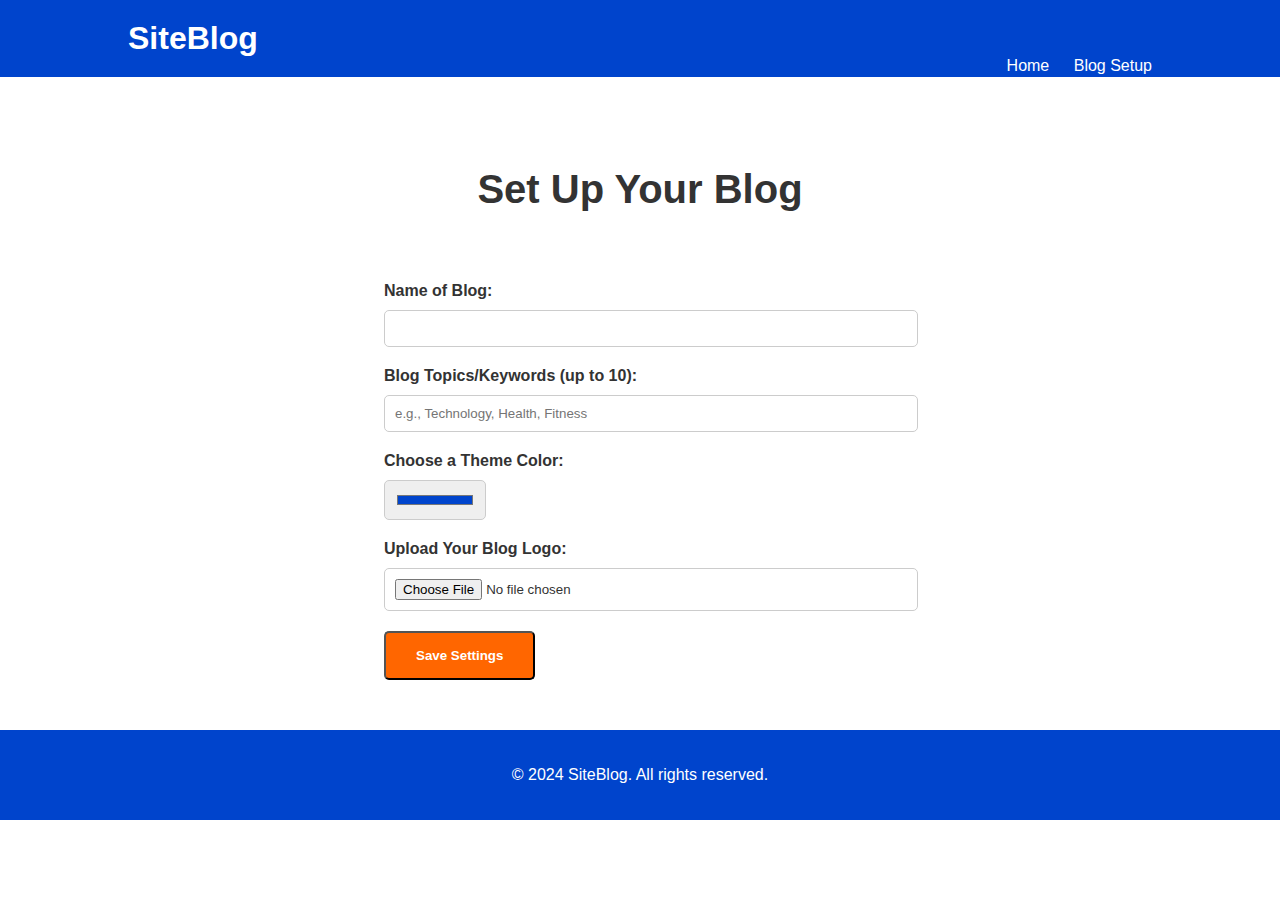
==== setup.html @ 9d42d8e9 "blog setup page complete" ====
<!DOCTYPE html>
<html lang="en">
  <head>
    <meta charset="UTF-8" />
    <meta name="viewport" content="width=device-width, initial-scale=1.0" />
    <title>Blog Setup - SiteBlog</title>
    <link rel="stylesheet" href="styles.css" />
  </head>
  <body>
    <header>
      <div class="container">
        <h1>SiteBlog</h1>
        <nav>
          <ul>
            <li><a href="index.html">Home</a></li>

            <li><a href="setup.html">Blog Setup</a></li>
          </ul>
        </nav>
      </div>
    </header>

    <section id="blog-setup" class="blog-setup">
      <div class="container">
        <h3>Set Up Your Blog</h3>
        <form>
          <label for="blog name">Name of Blog:</label>
          <input type="text" name="blog-name" id="blog-name" required />
          <label for="blog topics">Blog Topics/Keywords (up to 10):</label>
          <input
            type="text"
            name="blog-topics"
            id="blog-topics"
            placeholder="e.g., Technology, Health, Fitness"
            required
          />
          <label for="blog-theme">Choose a Theme Color:</label>
          <input
            type="color"
            name="blog-theme"
            id="blog-theme"
            value="#0044cc"
          />
          <label for="blog-logo">Upload Your Blog Logo:</label>
          <input type="file" name="blog-logo" id="blog-logo" accept="image/*" />

          <button type="submit" class="cta-button">Save Settings</button>
        </form>
      </div>
    </section>
    <footer>
      <div class="container">
        <p>&copy; 2024 SiteBlog. All rights reserved.</p>
      </div>
    </footer>
  </body>
</html>
---- styles.css ----
body {
  font-family: Arial, Helvetica, sans-serif;
  margin: 0;
  padding: 0;
  color: #333;
}
.container {
  width: 80%;
  margin: 0 auto;
}
header {
  background-color: #0044cc;
  padding: 20px 0;
}
header h1 {
  color: #fff;
  display: inline-block;
  margin: 0;
}
header nav ul {
  list-style: none;
  float: right;
  margin: 0;
  padding: 0;
}
header nav ul li {
  display: inline;
  margin-left: 20px;
}
header nav ul li a {
  color: #fff;
  text-decoration: none;
}
.hero {
  background: url("hero.jpeg") no-repeat center center;
  background-size: cover;
  color: #fff;
  text-align: center;
  padding: 100px 0;
}
.hero h2 {
  font-size: 3em;
  margin: 0;
}
.hero p {
  font-size: 1.5em;
  margin: 20px 0;
}
.cta-button {
  display: inline-block;
  padding: 15px 30px;
  background-color: #ff6600;
  color: #fff;
  text-decoration: none;
  font-weight: bold;
  border-radius: 5px;
  transition: background-color 0.3s;
}
.cta-button:hover {
  background-color: #e65c00;
}
.features,
.pricing,
.signup, .blog-setup h3/* Blog set-up page */ {
  padding: 50px 0;
  text-align: center;
}
.features h3,
.pricing h3,
.signup h3, .blog-setup h3/* Blog set-up page */ {
  font-size: 2.5em;
  margin-bottom: 20px;
}
.feature-list {
  display: flex;
  justify-content: space-around;
}
.feature-item {
  width: 30%;
  padding: 10px;
  background-color: #f2f2f2;
  border-radius: 5px;
}
.pricing-table {
  display: flex;
  justify-content: space-around;
}
.pricing-plan {
  width: 30%;
  padding: 10px;
  background-color: #f2f2f2;
  border-radius: 5px;
}
.pricing-plan ul {
  list-style: none;
  padding: 0;
}
.pricing-plan ul li {
  margin-bottom: 10px;
}

.signup form,
.blog-setup form /* Blog set-up page */ {
  width: 50%;
  margin: 0 auto;
  text-align: left;
}

.signup form label,
.blog-setup form label /* Blog set-up page */ {
  display: block;
  margin-bottom: 10px;
  font-weight: bold;
}

.signup form input,
.signup form select,
.blog-setup form input /* Blog set-up page */ {
  width: 100%;
  padding: 10px;
  margin-bottom: 20px;
  border-radius: 5px;
  border: 1px solid #ccc;
}
/* Blog set-up page */
#blog-theme {
  width: 20%;
  height: 40px;
}
footer {
  background-color: #0044cc;
  color: #fff;
  text-align: center;
  padding: 20px 0;
  margin-top: 50px;
}
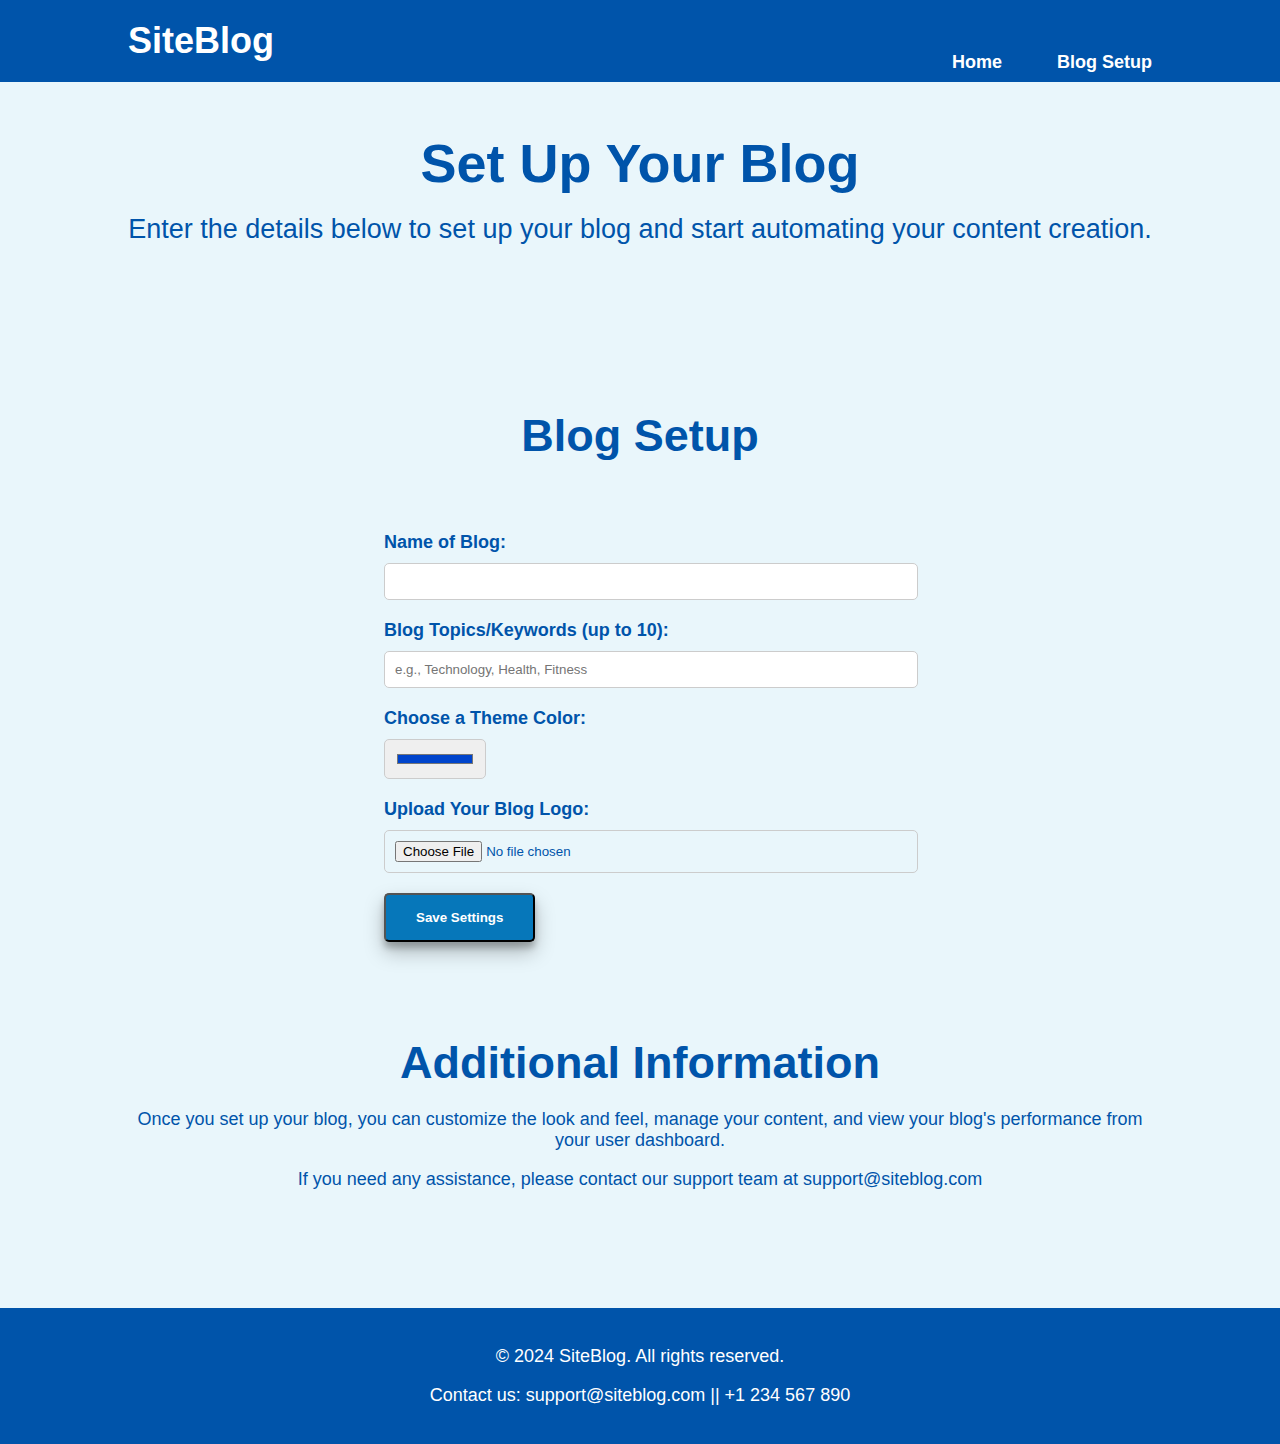
==== commit 29993fdd: "ok" ====
--- a/setup.html
+++ b/setup.html
@@ -12,20 +12,35 @@
         <h1>SiteBlog</h1>
         <nav>
           <ul>
-            <li><a href="index.html">Home</a></li>
+            <li>
+              <a href="index.html"><b>Home</b></a>
+            </li>
 
-            <li><a href="setup.html">Blog Setup</a></li>
+            <li>
+              <a href="setup.html"><b>Blog Setup</b></a>
+            </li>
           </ul>
         </nav>
       </div>
     </header>
+    <section class="hero">
+      <div class="container">
+        <h2>Set Up Your Blog</h2>
+        <p>
+          Enter the details below to set up your blog and start automating your
+          content creation.
+        </p>
+      </div>
+    </section>
+
+    <!-- Blog Setup Form -->
 
     <section id="blog-setup" class="blog-setup">
       <div class="container">
-        <h3>Set Up Your Blog</h3>
+        <h3>Blog Setup</h3>
         <form>
           <label for="blog name">Name of Blog:</label>
-          <input type="text" name="blog-name" id="blog-name" required />
+          <input type="text" name="blog name" id="blog name" required />
           <label for="blog topics">Blog Topics/Keywords (up to 10):</label>
           <input
             type="text"
@@ -48,9 +63,25 @@
         </form>
       </div>
     </section>
+    <!-- Additional Information -->
+    <section class="additional-info">
+      <div class="container">
+        <h3>Additional Information</h3>
+        <p>
+          Once you set up your blog, you can customize the look and feel, manage
+          your content, and view your blog's performance from your user
+          dashboard.
+        </p>
+        <p>
+          If you need any assistance, please contact our support team at
+          support@siteblog.com
+        </p>
+      </div>
+    </section>
     <footer>
       <div class="container">
         <p>&copy; 2024 SiteBlog. All rights reserved.</p>
+        <p>Contact us: support@siteblog.com || +1 234 567 890</p>
       </div>
     </footer>
   </body>
--- a/styles.css
+++ b/styles.css
@@ -2,14 +2,16 @@
   font-family: Arial, Helvetica, sans-serif;
   margin: 0;
   padding: 0;
-  color: #333;
+  color: #0054aa;
+  background-color: #e9f6fb;
+  font-size: large;
 }
 .container {
   width: 80%;
   margin: 0 auto;
 }
 header {
-  background-color: #0044cc;
+  background-color: #0054aa;
   padding: 20px 0;
 }
 header h1 {
@@ -20,23 +22,40 @@
 header nav ul {
   list-style: none;
   float: right;
-  margin: 0;
   padding: 0;
+  margin: -10px 0 0 0;
 }
 header nav ul li {
   display: inline;
-  margin-left: 20px;
+  margin-left: 50px;
 }
 header nav ul li a {
   color: #fff;
   text-decoration: none;
 }
+header nav ul li a:hover {
+  color: #e8f1f8;
+}
+#header {
+  position: relative;
+  padding: 100px 0;
+}
+#header::before {
+  content: "";
+  background: url("designer.png") no-repeat center center;
+  opacity: 0.2;
+  z-index: -1;
+  position: absolute;
+  top: 0;
+  left: 0;
+  right: 0;
+  bottom: 0;
+}
+
 .hero {
-  background: url("hero.jpeg") no-repeat center center;
-  background-size: cover;
-  color: #fff;
+  color: #0054aa;
   text-align: center;
-  padding: 100px 0;
+  padding: 50px 0;
 }
 .hero h2 {
   font-size: 3em;
@@ -49,7 +68,8 @@
 .cta-button {
   display: inline-block;
   padding: 15px 30px;
-  background-color: #ff6600;
+  background-color: #0677ba;
+  box-shadow: 0 10px 20px rgba(0, 0, 0, 0.25), 0 6px 6px rgba(0, 0, 0, 0.22);
   color: #fff;
   text-decoration: none;
   font-weight: bold;
@@ -57,17 +77,27 @@
   transition: background-color 0.3s;
 }
 .cta-button:hover {
-  background-color: #e65c00;
+  background-color: #0094d4;
 }
 .features,
 .pricing,
-.signup, .blog-setup h3/* Blog set-up page */ {
+.signup, 
+.benefits,
+.testimonials,
+.faqs,
+.additional-info,
+.blog-setup h3/* Blog set-up page */ {
   padding: 50px 0;
   text-align: center;
 }
 .features h3,
 .pricing h3,
-.signup h3, .blog-setup h3/* Blog set-up page */ {
+.signup h3,
+.benefits h3,
+.testimonials h3, 
+.faqs h3,
+.additional-info h3,
+.blog-setup h3/* Blog set-up page */ {
   font-size: 2.5em;
   margin-bottom: 20px;
 }
@@ -78,7 +108,8 @@
 .feature-item {
   width: 30%;
   padding: 10px;
-  background-color: #f2f2f2;
+  background-color: #6fccea;
+  box-shadow: 0 10px 20px rgba(0, 0, 0, 0.25), 0 6px 6px rgba(0, 0, 0, 0.22);
   border-radius: 5px;
 }
 .pricing-table {
@@ -88,7 +119,8 @@
 .pricing-plan {
   width: 30%;
   padding: 10px;
-  background-color: #f2f2f2;
+  background-color: #6fccea;
+  box-shadow: 0 10px 20px rgba(0, 0, 0, 0.25), 0 6px 6px rgba(0, 0, 0, 0.22);
   border-radius: 5px;
 }
 .pricing-plan ul {
@@ -128,7 +160,7 @@
   height: 40px;
 }
 footer {
-  background-color: #0044cc;
+  background-color: #0054aa;
   color: #fff;
   text-align: center;
   padding: 20px 0;
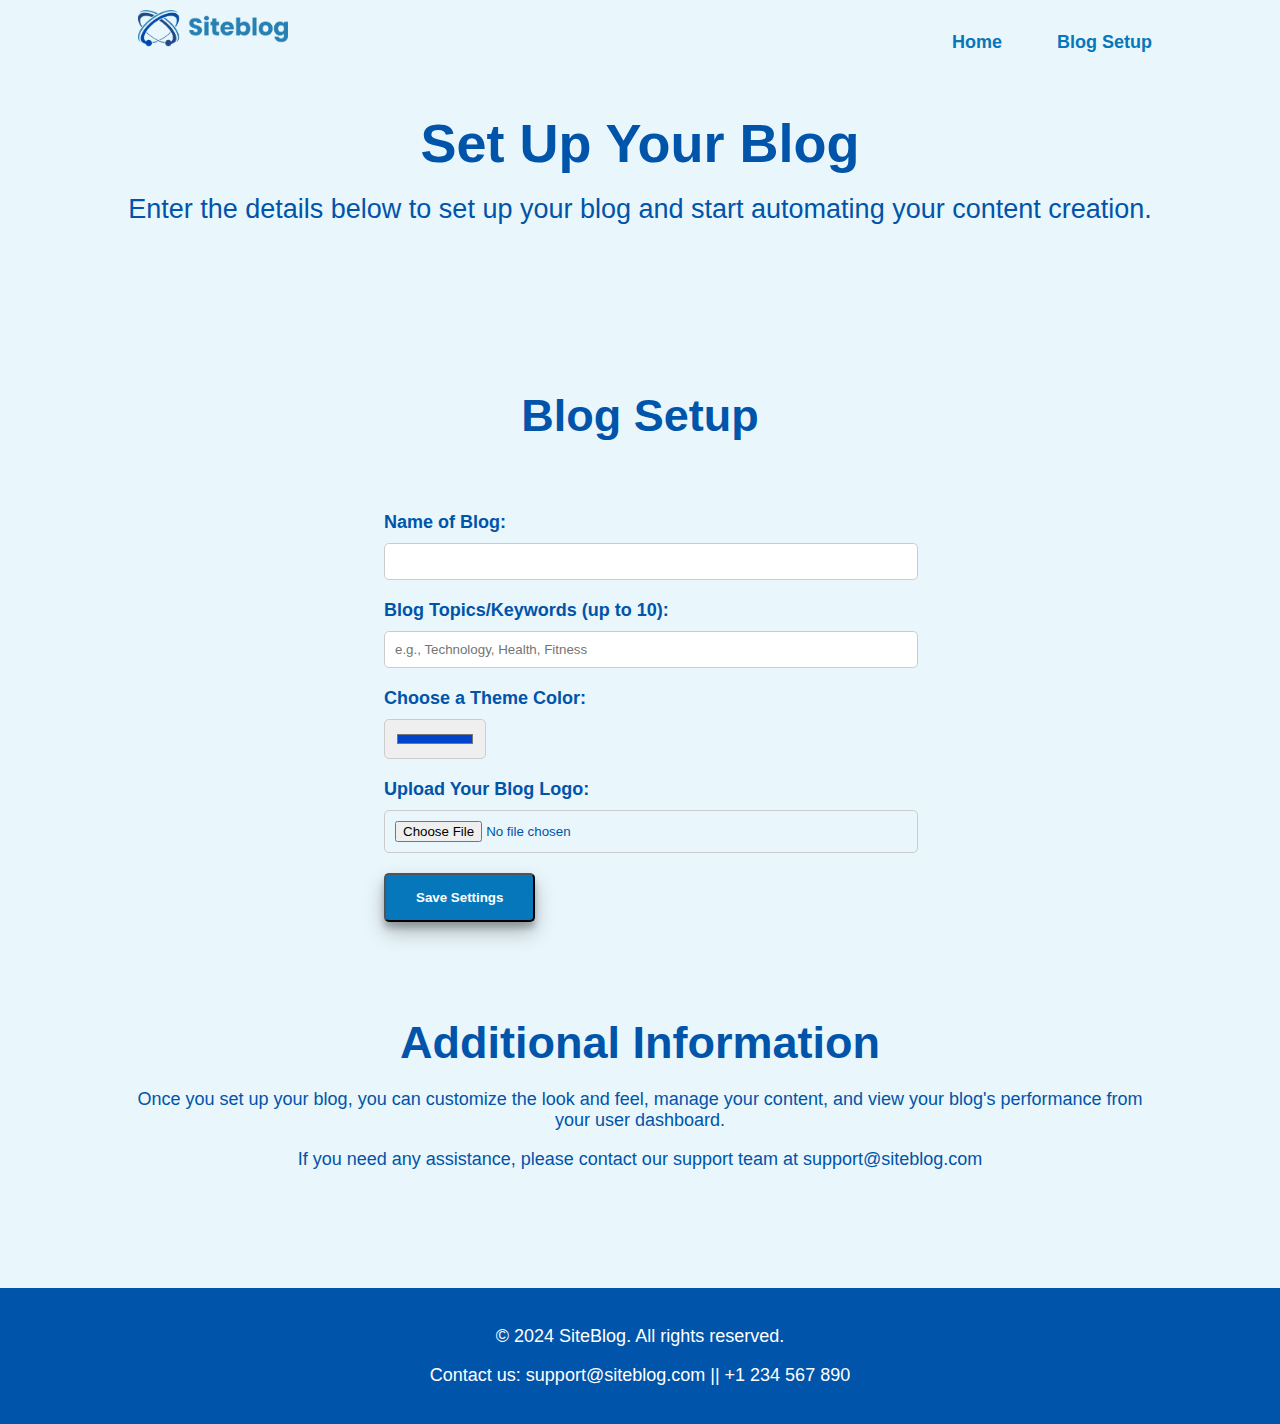
==== commit 9505a9ab: "update" ====
--- a/setup.html
+++ b/setup.html
@@ -9,7 +9,8 @@
   <body>
     <header>
       <div class="container">
-        <h1>SiteBlog</h1>
+        <!-- <h1>SiteBlog</h1> -->
+        <img src="logo.png" alt="" />
         <nav>
           <ul>
             <li>
--- a/styles.css
+++ b/styles.css
@@ -5,38 +5,48 @@
   color: #0054aa;
   background-color: #e9f6fb;
   font-size: large;
+  background-image: url(bkgd.png) no-repeat center center;
+  background-size: cover;
 }
 .container {
   width: 80%;
   margin: 0 auto;
 }
-header {
-  background-color: #0054aa;
-  padding: 20px 0;
+.header-container {
+  width: 85%;
+  margin: 0 auto;
 }
-header h1 {
-  color: #fff;
+
+.headerline {
+  background-color: #0677ba;
+  width: 85%;
+  margin: 0 auto;
+  padding: 3px 0;
+}
+header img {
+  width: 150px;
   display: inline-block;
   margin: 0;
+  padding: 10px;
 }
 header nav ul {
   list-style: none;
   float: right;
   padding: 0;
-  margin: -10px 0 0 0;
+  margin: -30px 0 0 0;
 }
 header nav ul li {
   display: inline;
   margin-left: 50px;
 }
 header nav ul li a {
-  color: #fff;
+  color: #0677ba;
   text-decoration: none;
 }
 header nav ul li a:hover {
   color: #e8f1f8;
 }
-#header {
+/* #header {
   position: relative;
   padding: 100px 0;
 }
@@ -50,7 +60,7 @@
   left: 0;
   right: 0;
   bottom: 0;
-}
+} */
 
 .hero {
   color: #0054aa;
@@ -64,6 +74,21 @@
 .hero p {
   font-size: 1.5em;
   margin: 20px 0;
+}
+.hero-item img {
+  width: 500px;
+}
+.hero-list {
+  display: flex;
+  justify-content: space-around;
+  align-items: center;
+}
+.feature-item {
+  width: 30%;
+  padding: 10px;
+  background-color: #6fccea;
+  box-shadow: 0 10px 20px rgba(0, 0, 0, 0.25), 0 6px 6px rgba(0, 0, 0, 0.22);
+  border-radius: 5px;
 }
 .cta-button {
   display: inline-block;
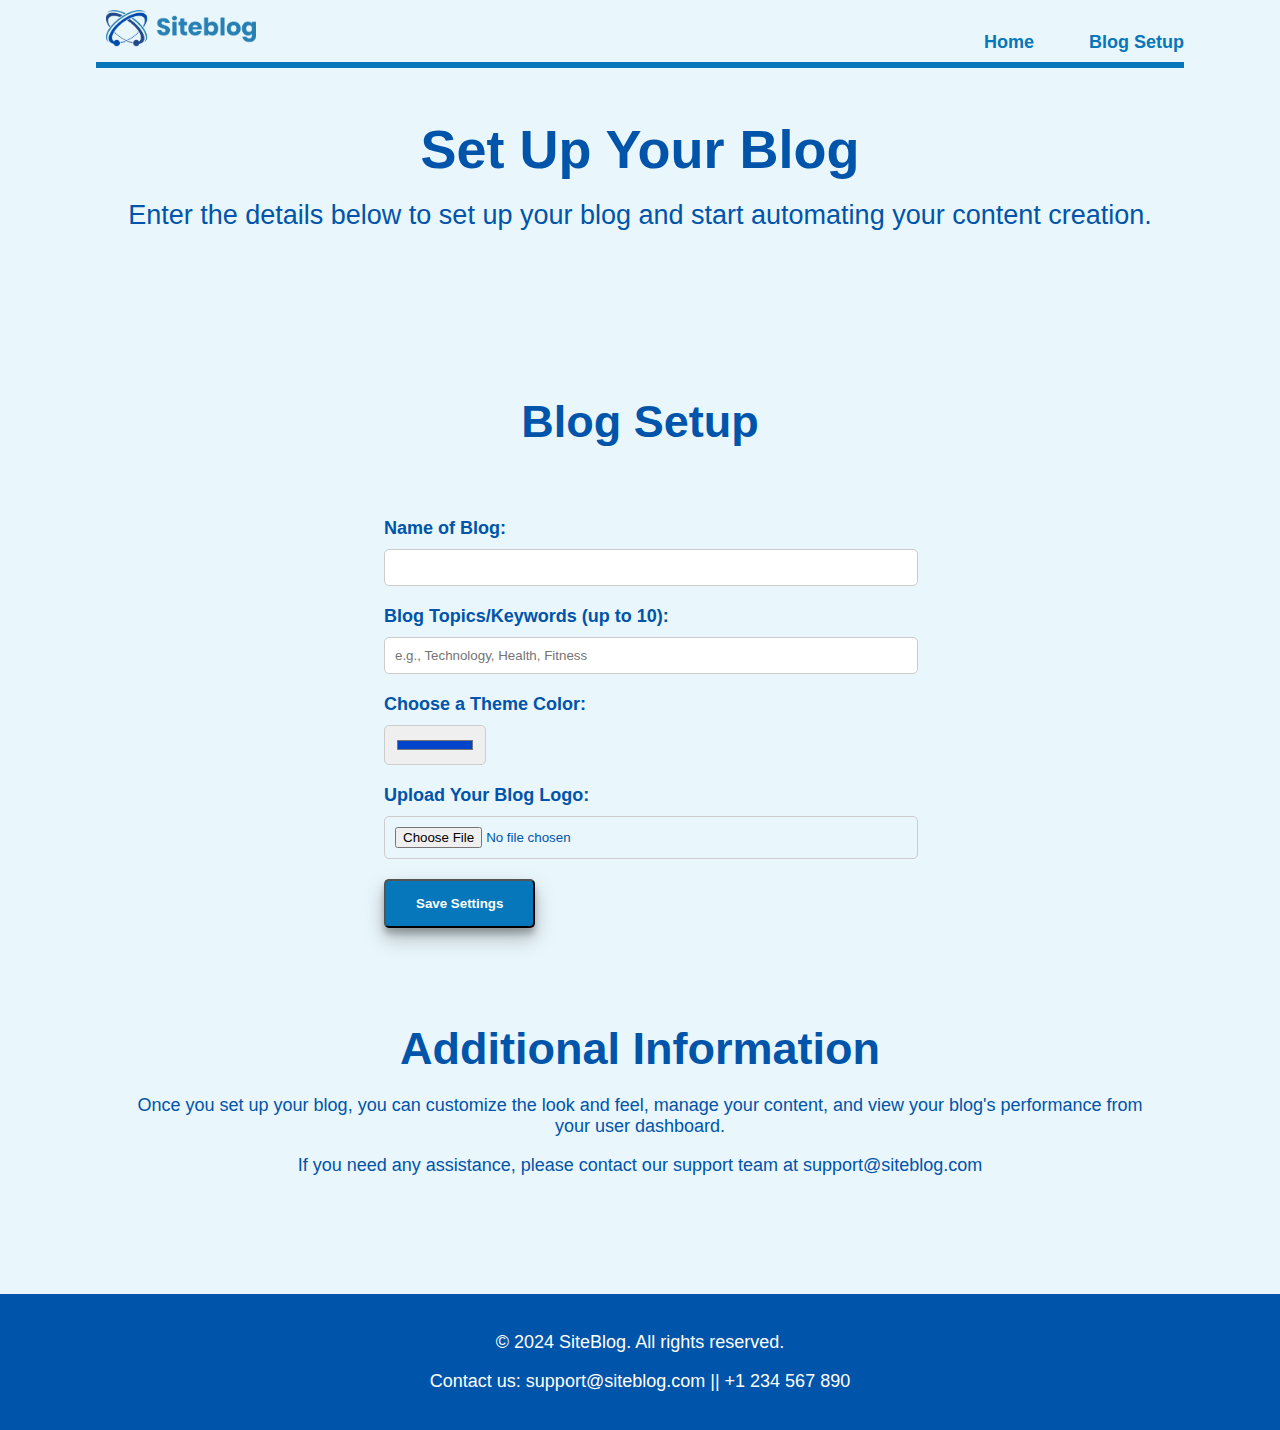
==== commit 3f25b5f1: "complete" ====
--- a/setup.html
+++ b/setup.html
@@ -8,9 +8,9 @@
   </head>
   <body>
     <header>
-      <div class="container">
+      <div class="header-container">
         <!-- <h1>SiteBlog</h1> -->
-        <img src="logo.png" alt="" />
+        <img src="logo.png" alt="logo" />
         <nav>
           <ul>
             <li>
@@ -23,6 +23,7 @@
           </ul>
         </nav>
       </div>
+      <div class="headerline"></div>
     </header>
     <section class="hero">
       <div class="container">
--- a/styles.css
+++ b/styles.css
@@ -44,7 +44,7 @@
   text-decoration: none;
 }
 header nav ul li a:hover {
-  color: #e8f1f8;
+  color: #7badd7;
 }
 /* #header {
   position: relative;
@@ -83,13 +83,7 @@
   justify-content: space-around;
   align-items: center;
 }
-.feature-item {
-  width: 30%;
-  padding: 10px;
-  background-color: #6fccea;
-  box-shadow: 0 10px 20px rgba(0, 0, 0, 0.25), 0 6px 6px rgba(0, 0, 0, 0.22);
-  border-radius: 5px;
-}
+
 .cta-button {
   display: inline-block;
   padding: 15px 30px;
@@ -133,9 +127,13 @@
 .feature-item {
   width: 30%;
   padding: 10px;
-  background-color: #6fccea;
+  background-color: #cadeef;
   box-shadow: 0 10px 20px rgba(0, 0, 0, 0.25), 0 6px 6px rgba(0, 0, 0, 0.22);
   border-radius: 5px;
+  display: flex;
+  flex-direction: column;
+  justify-content: center;
+  align-items: center;
 }
 .pricing-table {
   display: flex;
@@ -144,9 +142,13 @@
 .pricing-plan {
   width: 30%;
   padding: 10px;
-  background-color: #6fccea;
+  background-color: #cadeef;
   box-shadow: 0 10px 20px rgba(0, 0, 0, 0.25), 0 6px 6px rgba(0, 0, 0, 0.22);
   border-radius: 5px;
+  display: flex;
+  flex-direction: column;
+  justify-content: center;
+  align-items: center;
 }
 .pricing-plan ul {
   list-style: none;
